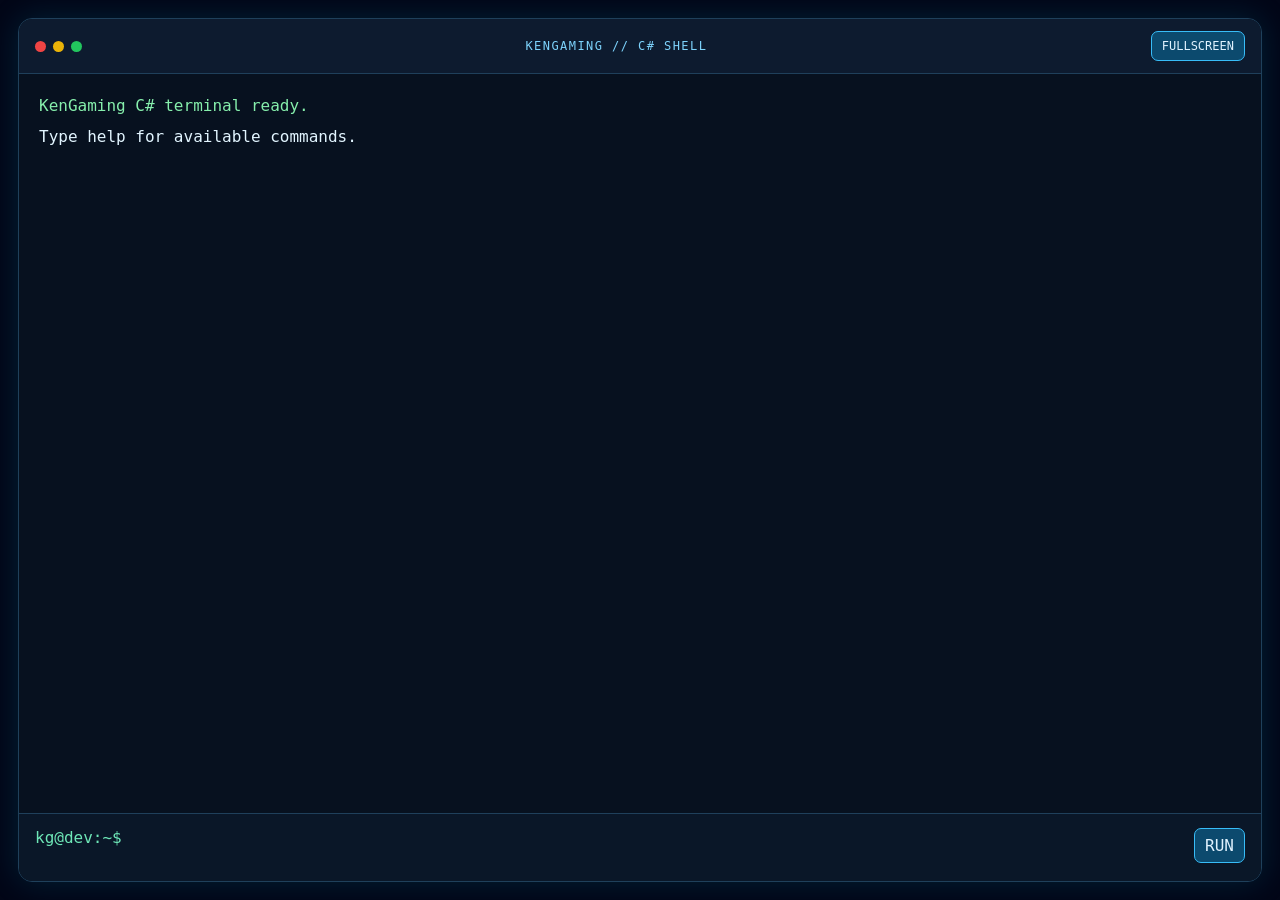
==== code-terminal/terminal.html @ 6deeb09c "Add standalone C# terminal page with fullscreen control" ====
<!doctype html>
<html lang="en">
<head>
  <meta charset="utf-8">
  <meta name="viewport" content="width=device-width, initial-scale=1">
  <title>KenGaming C# Terminal</title>
  <style>
    :root { color-scheme: dark; font-family: Consolas, "SFMono-Regular", monospace; }
    * { box-sizing: border-box; }
    body { margin: 0; min-height: 100vh; background: #020617; color: #e2f5ff; }
    .terminal { min-height: 100vh; display: flex; flex-direction: column; padding: 18px; }
    .window { flex: 1; display: flex; flex-direction: column; overflow: hidden; border: 1px solid #1f405b; border-radius: 14px; background: #07111f; box-shadow: 0 0 32px #0891b233; }
    .bar { display: flex; align-items: center; justify-content: space-between; gap: 16px; padding: 12px 16px; border-bottom: 1px solid #1f405b; background: #0d1b2f; color: #7dd3fc; font-size: 12px; letter-spacing: .12em; text-transform: uppercase; }
    .lights { display: flex; gap: 7px; }
    .lights i { width: 11px; height: 11px; border-radius: 50%; background: #22c55e; }
    .lights i:first-child { background: #ef4444; }
    .lights i:nth-child(2) { background: #eab308; }
    button { border: 1px solid #38bdf8; border-radius: 7px; padding: 7px 10px; color: #e0f2fe; background: #0c4a6e; font: inherit; cursor: pointer; }
    button:hover { background: #075985; }
    #output { flex: 1; overflow: auto; padding: 20px; white-space: pre-wrap; line-height: 1.55; }
    .line { margin: 0 0 6px; }
    .ok { color: #86efac; }
    .error { color: #fca5a5; }
    form { display: flex; gap: 10px; padding: 14px 16px 18px; border-top: 1px solid #1f405b; background: #0a1728; }
    label { color: #6ee7b7; white-space: nowrap; }
    input { min-width: 0; flex: 1; border: 0; outline: 0; color: #f8fafc; background: transparent; font: inherit; }
  </style>
</head>
<body>
  <main class="terminal">
    <section class="window" id="terminalWindow" aria-label="KenGaming C# terminal">
      <header class="bar"><span class="lights"><i></i><i></i><i></i></span><span>KenGaming // C# Shell</span><button id="fullscreenButton" type="button">FULLSCREEN</button></header>
      <div id="output" aria-live="polite"></div>
      <form id="commandForm"><label for="command">kg@dev:~$</label><input id="command" autocomplete="off" autofocus><button type="submit">RUN</button></form>
    </section>
  </main>
  <script>
    const output = document.getElementById('output');
    const input = document.getElementById('command');
    const form = document.getElementById('commandForm');
    const windowElement = document.getElementById('terminalWindow');
    const fullscreenButton = document.getElementById('fullscreenButton');
    const print = (text, className = '') => { const line = document.createElement('div'); line.className = `line ${className}`; line.textContent = text; output.appendChild(line); output.scrollTop = output.scrollHeight; };
    print('KenGaming C# terminal ready.', 'ok');
    print('Type help for available commands.');
    const commands = {
      help: () => 'help  clear  echo <text>  date  whoami  dotnet --version  exit',
      clear: () => { output.replaceChildren(); return ''; },
      date: () => new Date().toString(),
      whoami: () => 'ken',
      'dotnet --version': () => '8.0.100',
      exit: () => 'The browser terminal cannot close this tab.'
    };
    form.addEventListener('submit', event => { event.preventDefault(); const raw = input.value.trim(); if (!raw) return; print(`kg@dev:~$ ${raw}`); const [name, ...args] = raw.split(/\s+/); let result; if (name === 'echo') result = args.join(' '); else result = commands[raw] ? commands[raw]() : commands[name] ? commands[name]() : `command not found: ${name}`; if (result) print(result, result.startsWith('command not found') ? 'error' : ''); input.value = ''; input.focus(); });
    fullscreenButton.addEventListener('click', async () => { if (document.fullscreenElement) await document.exitFullscreen(); else await windowElement.requestFullscreen(); fullscreenButton.textContent = document.fullscreenElement ? 'EXIT FULLSCREEN' : 'FULLSCREEN'; });
    document.addEventListener('fullscreenchange', () => { fullscreenButton.textContent = document.fullscreenElement ? 'EXIT FULLSCREEN' : 'FULLSCREEN'; });
  </script>
</body>
</html>
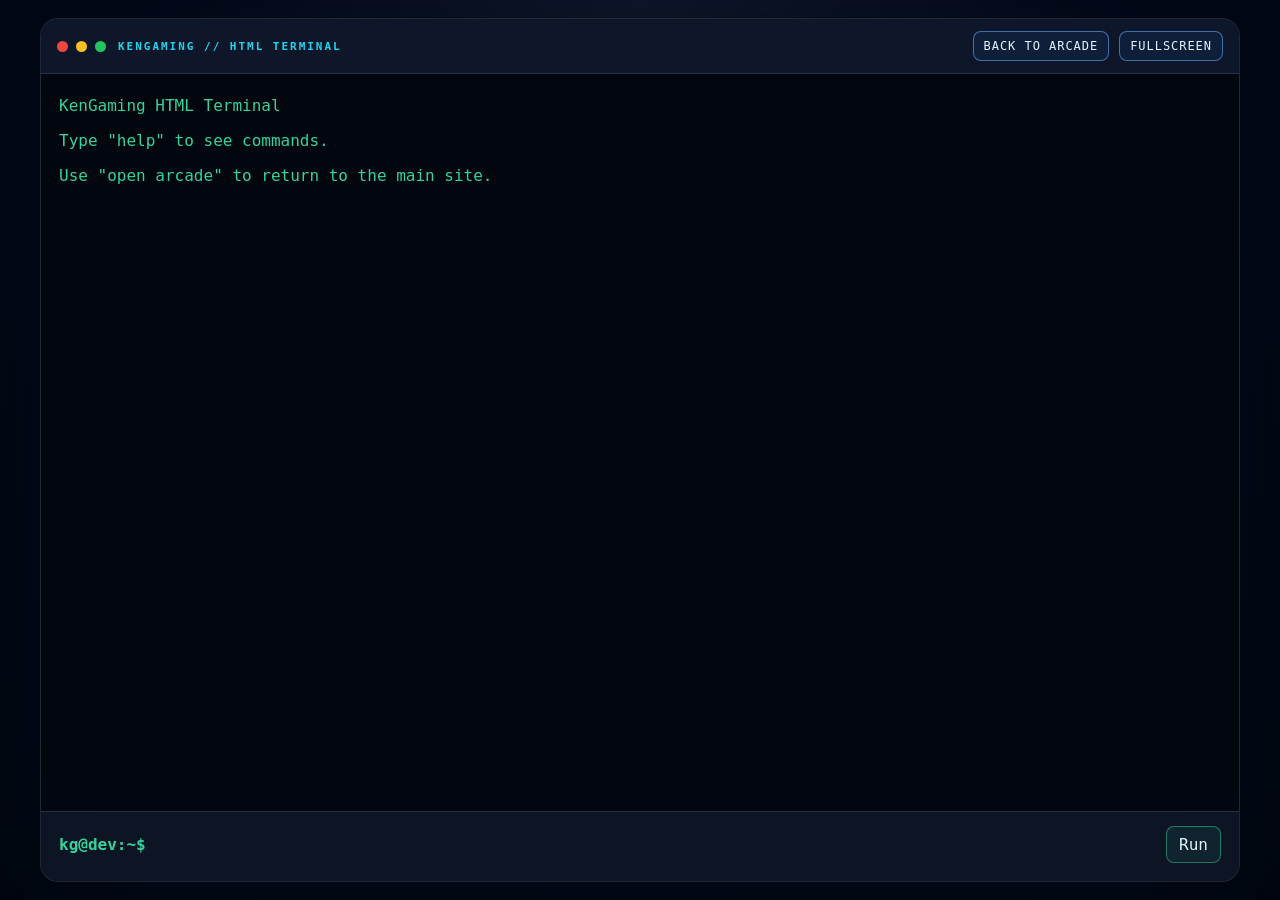
==== commit c5377b52: "Create a polished HTML web terminal page with browser commands, fullscreen support, and a return-to-" ====
--- a/code-terminal/terminal.html
+++ b/code-terminal/terminal.html
@@ -1,59 +1,336 @@
 <!doctype html>
 <html lang="en">
-<head>
-  <meta charset="utf-8">
-  <meta name="viewport" content="width=device-width, initial-scale=1">
-  <title>KenGaming C# Terminal</title>
-  <style>
-    :root { color-scheme: dark; font-family: Consolas, "SFMono-Regular", monospace; }
-    * { box-sizing: border-box; }
-    body { margin: 0; min-height: 100vh; background: #020617; color: #e2f5ff; }
-    .terminal { min-height: 100vh; display: flex; flex-direction: column; padding: 18px; }
-    .window { flex: 1; display: flex; flex-direction: column; overflow: hidden; border: 1px solid #1f405b; border-radius: 14px; background: #07111f; box-shadow: 0 0 32px #0891b233; }
-    .bar { display: flex; align-items: center; justify-content: space-between; gap: 16px; padding: 12px 16px; border-bottom: 1px solid #1f405b; background: #0d1b2f; color: #7dd3fc; font-size: 12px; letter-spacing: .12em; text-transform: uppercase; }
-    .lights { display: flex; gap: 7px; }
-    .lights i { width: 11px; height: 11px; border-radius: 50%; background: #22c55e; }
-    .lights i:first-child { background: #ef4444; }
-    .lights i:nth-child(2) { background: #eab308; }
-    button { border: 1px solid #38bdf8; border-radius: 7px; padding: 7px 10px; color: #e0f2fe; background: #0c4a6e; font: inherit; cursor: pointer; }
-    button:hover { background: #075985; }
-    #output { flex: 1; overflow: auto; padding: 20px; white-space: pre-wrap; line-height: 1.55; }
-    .line { margin: 0 0 6px; }
-    .ok { color: #86efac; }
-    .error { color: #fca5a5; }
-    form { display: flex; gap: 10px; padding: 14px 16px 18px; border-top: 1px solid #1f405b; background: #0a1728; }
-    label { color: #6ee7b7; white-space: nowrap; }
-    input { min-width: 0; flex: 1; border: 0; outline: 0; color: #f8fafc; background: transparent; font: inherit; }
-  </style>
-</head>
-<body>
-  <main class="terminal">
-    <section class="window" id="terminalWindow" aria-label="KenGaming C# terminal">
-      <header class="bar"><span class="lights"><i></i><i></i><i></i></span><span>KenGaming // C# Shell</span><button id="fullscreenButton" type="button">FULLSCREEN</button></header>
+  <head>
+    <meta charset="utf-8" />
+    <meta name="viewport" content="width=device-width, initial-scale=1" />
+    <title>KenGaming HTML Terminal</title>
+    <style>
+      :root {
+        --bg: #020817;
+        --panel: #0b1220;
+        --panel-2: #101827;
+        --line: rgba(148, 163, 184, 0.18);
+        --text: #e2f5ff;
+        --muted: #94a3b8;
+        --green: #34d399;
+        --blue: #60a5fa;
+        --pink: #ff537f;
+        --cyan: #22d3ee;
+        --purple: #8b5cf6;
+        --yellow: #fbbf24;
+      }
+
+      * { box-sizing: border-box; }
+
+      html, body {
+        margin: 0;
+        min-height: 100%;
+        background: radial-gradient(circle at top, #0f172a 0%, #020817 45%, #01060d 100%);
+        color: var(--text);
+        font-family: "Consolas", "SFMono-Regular", Menlo, Monaco, monospace;
+      }
+
+      body {
+        min-height: 100vh;
+        display: flex;
+        align-items: stretch;
+        justify-content: center;
+        padding: 18px;
+      }
+
+      .terminal-shell {
+        width: min(1200px, 100%);
+        min-height: calc(100vh - 36px);
+        display: flex;
+        flex-direction: column;
+        border: 1px solid var(--line);
+        border-radius: 18px;
+        background: rgba(9, 15, 24, 0.88);
+        box-shadow: 0 30px 80px rgba(2, 8, 23, 0.85);
+        overflow: hidden;
+      }
+
+      .terminal-bar {
+        display: flex;
+        align-items: center;
+        justify-content: space-between;
+        gap: 16px;
+        padding: 12px 16px;
+        background: rgba(15, 23, 42, 0.96);
+        border-bottom: 1px solid var(--line);
+      }
+
+      .left-cluster {
+        display: flex;
+        align-items: center;
+        gap: 12px;
+      }
+
+      .traffic {
+        display: flex;
+        align-items: center;
+        gap: 8px;
+      }
+
+      .traffic span {
+        width: 11px;
+        height: 11px;
+        border-radius: 50%;
+        display: inline-block;
+      }
+
+      .traffic span:nth-child(1) { background: #ef4444; }
+      .traffic span:nth-child(2) { background: #fbbf24; }
+      .traffic span:nth-child(3) { background: #22c55e; }
+
+      .title {
+        color: var(--cyan);
+        letter-spacing: 0.18em;
+        text-transform: uppercase;
+        font-size: 11px;
+        font-weight: 700;
+      }
+
+      .actions {
+        display: flex;
+        align-items: center;
+        gap: 10px;
+      }
+
+      .action-btn {
+        border: 1px solid rgba(96, 165, 250, 0.6);
+        background: rgba(59, 130, 246, 0.08);
+        color: var(--text);
+        padding: 7px 10px;
+        border-radius: 8px;
+        cursor: pointer;
+        font-family: inherit;
+        font-size: 12px;
+        letter-spacing: 0.08em;
+        text-transform: uppercase;
+      }
+
+      .action-btn:hover {
+        background: rgba(59, 130, 246, 0.12);
+      }
+
+      #output {
+        flex: 1;
+        width: 100%;
+        overflow: auto;
+        padding: 18px 18px 0;
+        background: rgba(2, 6, 15, 0.9);
+      }
+
+      .line {
+        margin: 0 0 8px;
+        white-space: pre-wrap;
+        word-break: break-word;
+        line-height: 1.7;
+      }
+
+      .ok { color: var(--green); }
+      .warn { color: var(--yellow); }
+      .error { color: #fca5a5; }
+      .muted { color: var(--muted); }
+      .cmd { color: var(--cyan); }
+
+      .prompt-row {
+        display: flex;
+        align-items: center;
+        gap: 10px;
+        padding: 14px 18px 18px;
+        border-top: 1px solid var(--line);
+        background: rgba(15, 23, 42, 0.8);
+      }
+
+      .prompt {
+        color: var(--green);
+        white-space: nowrap;
+        font-weight: 700;
+      }
+
+      .input-wrap {
+        flex: 1;
+        display: flex;
+        align-items: center;
+      }
+
+      input {
+        width: 100%;
+        border: none;
+        background: transparent;
+        color: var(--text);
+        font: inherit;
+        outline: none;
+      }
+
+      button[type="submit"] {
+        border: 1px solid rgba(52, 211, 153, 0.5);
+        background: rgba(52, 211, 153, 0.08);
+        color: var(--text);
+        padding: 8px 12px;
+        border-radius: 8px;
+        cursor: pointer;
+        font: inherit;
+      }
+
+      @media (max-width: 640px) {
+        .terminal-bar {
+          flex-wrap: wrap;
+        }
+
+        .actions {
+          width: 100%;
+          justify-content: flex-end;
+        }
+      }
+    </style>
+  </head>
+  <body>
+    <main class="terminal-shell" id="terminalWindow">
+      <header class="terminal-bar">
+        <div class="left-cluster">
+          <div class="traffic" aria-hidden="true">
+            <span></span><span></span><span></span>
+          </div>
+          <div class="title">KenGaming // HTML Terminal</div>
+        </div>
+
+        <div class="actions">
+          <button class="action-btn" type="button" id="backButton">Back to Arcade</button>
+          <button class="action-btn" type="button" id="fullscreenButton">Fullscreen</button>
+        </div>
+      </header>
+
       <div id="output" aria-live="polite"></div>
-      <form id="commandForm"><label for="command">kg@dev:~$</label><input id="command" autocomplete="off" autofocus><button type="submit">RUN</button></form>
-    </section>
-  </main>
-  <script>
-    const output = document.getElementById('output');
-    const input = document.getElementById('command');
-    const form = document.getElementById('commandForm');
-    const windowElement = document.getElementById('terminalWindow');
-    const fullscreenButton = document.getElementById('fullscreenButton');
-    const print = (text, className = '') => { const line = document.createElement('div'); line.className = `line ${className}`; line.textContent = text; output.appendChild(line); output.scrollTop = output.scrollHeight; };
-    print('KenGaming C# terminal ready.', 'ok');
-    print('Type help for available commands.');
-    const commands = {
-      help: () => 'help  clear  echo <text>  date  whoami  dotnet --version  exit',
-      clear: () => { output.replaceChildren(); return ''; },
-      date: () => new Date().toString(),
-      whoami: () => 'ken',
-      'dotnet --version': () => '8.0.100',
-      exit: () => 'The browser terminal cannot close this tab.'
-    };
-    form.addEventListener('submit', event => { event.preventDefault(); const raw = input.value.trim(); if (!raw) return; print(`kg@dev:~$ ${raw}`); const [name, ...args] = raw.split(/\s+/); let result; if (name === 'echo') result = args.join(' '); else result = commands[raw] ? commands[raw]() : commands[name] ? commands[name]() : `command not found: ${name}`; if (result) print(result, result.startsWith('command not found') ? 'error' : ''); input.value = ''; input.focus(); });
-    fullscreenButton.addEventListener('click', async () => { if (document.fullscreenElement) await document.exitFullscreen(); else await windowElement.requestFullscreen(); fullscreenButton.textContent = document.fullscreenElement ? 'EXIT FULLSCREEN' : 'FULLSCREEN'; });
-    document.addEventListener('fullscreenchange', () => { fullscreenButton.textContent = document.fullscreenElement ? 'EXIT FULLSCREEN' : 'FULLSCREEN'; });
-  </script>
-</body>
+
+      <form id="commandForm" class="prompt-row" autocomplete="off">
+        <label class="prompt" for="command">kg@dev:~$</label>
+        <div class="input-wrap">
+          <input id="command" type="text" spellcheck="false" autofocus />
+        </div>
+        <button type="submit">Run</button>
+      </form>
+    </main>
+
+    <script>
+      const output = document.getElementById('output');
+      const input = document.getElementById('command');
+      const form = document.getElementById('commandForm');
+      const backButton = document.getElementById('backButton');
+      const fullscreenButton = document.getElementById('fullscreenButton');
+      const terminalWindow = document.getElementById('terminalWindow');
+
+      const print = (text, className = '') => {
+        const line = document.createElement('div');
+        line.className = `line ${className}`;
+        line.textContent = text;
+        output.appendChild(line);
+        output.scrollTop = output.scrollHeight;
+      };
+
+      const banner = [
+        'KenGaming HTML Terminal',
+        'Type "help" to see commands.',
+        'Use "open arcade" to return to the main site.'
+      ];
+
+      banner.forEach(line => print(line, 'ok'));
+
+      const commands = {
+        help: () => [
+          'Available commands:',
+          '  help                 Show this menu',
+          '  clear                Clear terminal output',
+          '  ls                   List available modules',
+          '  pwd                  Show current directory',
+          '  whoami               Show current user',
+          '  date                 Show current date',
+          '  echo <text>          Print text',
+          '  dotnet --version     Show .NET SDK version',
+          '  open arcade          Return to the arcade homepage',
+          '  open terminal        Stay in this terminal',
+          '  exit                 Message about browser terminal limits'
+        ].join('\n'),
+        ls: () => 'arcade/   games/   terminal/   docs/',
+        pwd: () => '/workspace/ken-gaming',
+        whoami: () => 'ken',
+        date: () => new Date().toString(),
+        'dotnet --version': () => '8.0.100',
+        exit: () => 'This is a browser-based terminal, so it cannot quit the page itself.',
+        clear: () => {
+          output.innerHTML = '';
+          return '';
+        },
+        open: (arg) => {
+          const value = (arg || '').toLowerCase();
+          if (value === 'arcade') {
+            window.location.href = '../index.html';
+            return 'Opening arcade...';
+          }
+          if (value === 'terminal') {
+            return 'Already in the terminal.';
+          }
+          return 'Usage: open arcade';
+        }
+      };
+
+      form.addEventListener('submit', (event) => {
+        event.preventDefault();
+        const raw = input.value.trim();
+        if (!raw) {
+          input.focus();
+          return;
+        }
+
+        print(`kg@dev:~$ ${raw}`, 'cmd');
+        const [name, ...rest] = raw.split(/\s+/);
+        const value = rest.join(' ');
+        let result = '';
+
+        if (name === 'echo') {
+          result = value || '';
+        } else if (name in commands) {
+          const fn = commands[name];
+          result = typeof fn === 'function' ? fn(value) : fn;
+        } else {
+          result = `bash: ${name}: command not found`;
+          print(result, 'error');
+          input.value = '';
+          input.focus();
+          return;
+        }
+
+        if (result && result !== '') {
+          print(result, result.includes('command not found') || result.startsWith('bash:') ? 'error' : 'ok');
+        }
+
+        input.value = '';
+        input.focus();
+      });
+
+      backButton.addEventListener('click', () => {
+        window.location.href = '../index.html';
+      });
+
+      fullscreenButton.addEventListener('click', async () => {
+        try {
+          if (document.fullscreenElement) {
+            await document.exitFullscreen();
+          } else {
+            await terminalWindow.requestFullscreen();
+          }
+        } catch (error) {
+          print('Fullscreen is not available in this browser.', 'warn');
+        }
+      });
+
+      document.addEventListener('fullscreenchange', () => {
+        fullscreenButton.textContent = document.fullscreenElement ? 'Exit Fullscreen' : 'Fullscreen';
+      });
+
+      input.focus();
+    </script>
+  </body>
 </html>
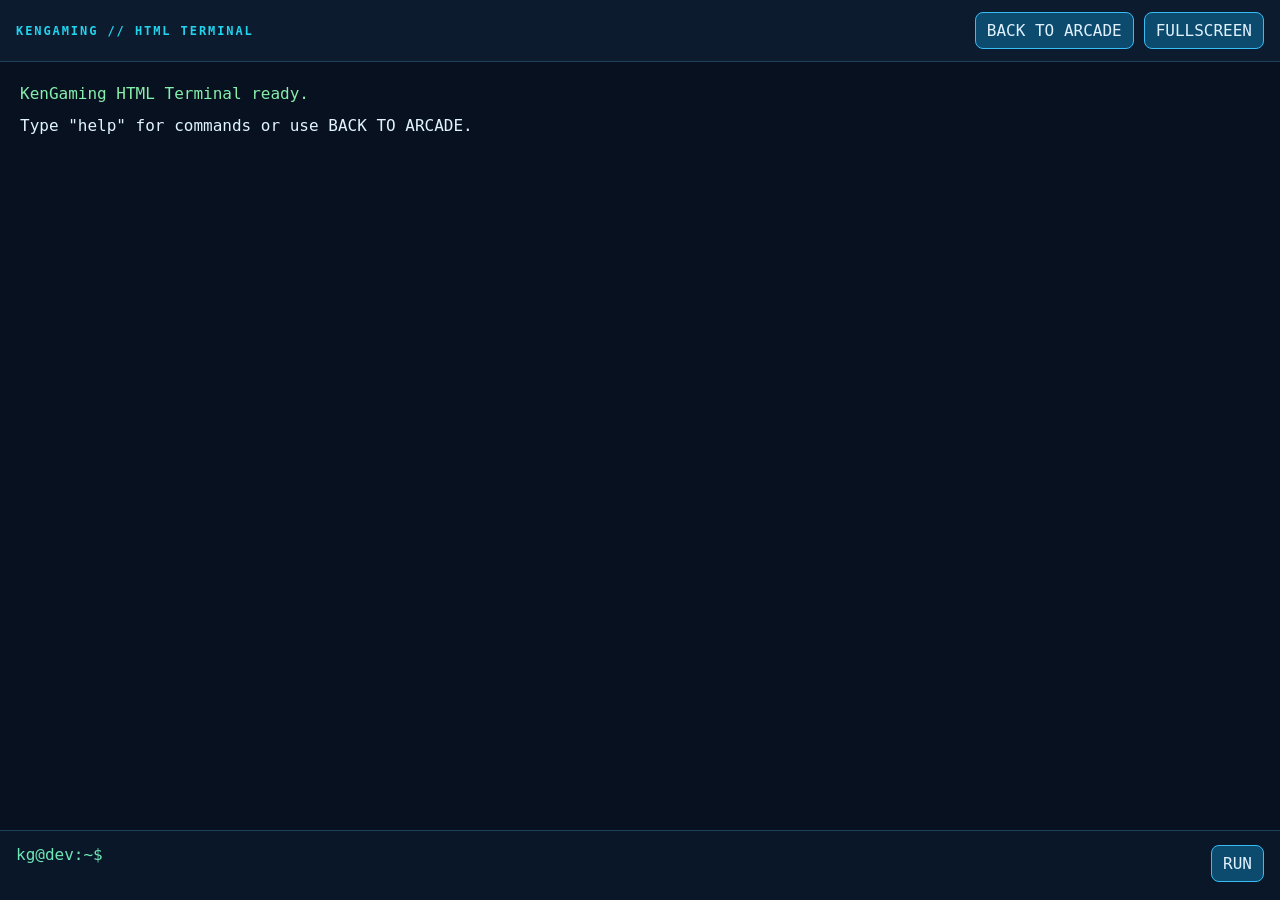
==== commit e5754bb1: "Fix terminal navigation to reliably return to the arcade from embedded and standalone views." ====
--- a/code-terminal/terminal.html
+++ b/code-terminal/terminal.html
@@ -5,212 +5,40 @@
     <meta name="viewport" content="width=device-width, initial-scale=1" />
     <title>KenGaming HTML Terminal</title>
     <style>
-      :root {
-        --bg: #020817;
-        --panel: #0b1220;
-        --panel-2: #101827;
-        --line: rgba(148, 163, 184, 0.18);
-        --text: #e2f5ff;
-        --muted: #94a3b8;
-        --green: #34d399;
-        --blue: #60a5fa;
-        --pink: #ff537f;
-        --cyan: #22d3ee;
-        --purple: #8b5cf6;
-        --yellow: #fbbf24;
-      }
-
+      :root { color-scheme: dark; font-family: Consolas, "SFMono-Regular", Menlo, monospace; }
       * { box-sizing: border-box; }
-
-      html, body {
-        margin: 0;
-        min-height: 100%;
-        background: radial-gradient(circle at top, #0f172a 0%, #020817 45%, #01060d 100%);
-        color: var(--text);
-        font-family: "Consolas", "SFMono-Regular", Menlo, Monaco, monospace;
-      }
-
-      body {
-        min-height: 100vh;
-        display: flex;
-        align-items: stretch;
-        justify-content: center;
-        padding: 18px;
-      }
-
-      .terminal-shell {
-        width: min(1200px, 100%);
-        min-height: calc(100vh - 36px);
-        display: flex;
-        flex-direction: column;
-        border: 1px solid var(--line);
-        border-radius: 18px;
-        background: rgba(9, 15, 24, 0.88);
-        box-shadow: 0 30px 80px rgba(2, 8, 23, 0.85);
-        overflow: hidden;
-      }
-
-      .terminal-bar {
-        display: flex;
-        align-items: center;
-        justify-content: space-between;
-        gap: 16px;
-        padding: 12px 16px;
-        background: rgba(15, 23, 42, 0.96);
-        border-bottom: 1px solid var(--line);
-      }
-
-      .left-cluster {
-        display: flex;
-        align-items: center;
-        gap: 12px;
-      }
-
-      .traffic {
-        display: flex;
-        align-items: center;
-        gap: 8px;
-      }
-
-      .traffic span {
-        width: 11px;
-        height: 11px;
-        border-radius: 50%;
-        display: inline-block;
-      }
-
-      .traffic span:nth-child(1) { background: #ef4444; }
-      .traffic span:nth-child(2) { background: #fbbf24; }
-      .traffic span:nth-child(3) { background: #22c55e; }
-
-      .title {
-        color: var(--cyan);
-        letter-spacing: 0.18em;
-        text-transform: uppercase;
-        font-size: 11px;
-        font-weight: 700;
-      }
-
-      .actions {
-        display: flex;
-        align-items: center;
-        gap: 10px;
-      }
-
-      .action-btn {
-        border: 1px solid rgba(96, 165, 250, 0.6);
-        background: rgba(59, 130, 246, 0.08);
-        color: var(--text);
-        padding: 7px 10px;
-        border-radius: 8px;
-        cursor: pointer;
-        font-family: inherit;
-        font-size: 12px;
-        letter-spacing: 0.08em;
-        text-transform: uppercase;
-      }
-
-      .action-btn:hover {
-        background: rgba(59, 130, 246, 0.12);
-      }
-
-      #output {
-        flex: 1;
-        width: 100%;
-        overflow: auto;
-        padding: 18px 18px 0;
-        background: rgba(2, 6, 15, 0.9);
-      }
-
-      .line {
-        margin: 0 0 8px;
-        white-space: pre-wrap;
-        word-break: break-word;
-        line-height: 1.7;
-      }
-
-      .ok { color: var(--green); }
-      .warn { color: var(--yellow); }
+      body { margin: 0; min-height: 100vh; background: #020817; color: #e2f5ff; }
+      .terminal-shell { min-height: 100vh; display: flex; flex-direction: column; background: #07111f; }
+      .terminal-bar { display: flex; align-items: center; justify-content: space-between; gap: 16px; padding: 12px 16px; border-bottom: 1px solid #1f405b; background: #0d1b2f; }
+      .title { color: #22d3ee; font-size: 12px; font-weight: 700; letter-spacing: .16em; text-transform: uppercase; }
+      .actions { display: flex; gap: 10px; }
+      button { border: 1px solid #38bdf8; border-radius: 8px; padding: 8px 11px; color: #e0f2fe; background: #0c4a6e; font: inherit; cursor: pointer; }
+      button:hover { background: #075985; }
+      #output { flex: 1; overflow: auto; padding: 20px; white-space: pre-wrap; line-height: 1.55; }
+      .line { margin: 0 0 7px; }
+      .ok { color: #86efac; }
       .error { color: #fca5a5; }
-      .muted { color: var(--muted); }
-      .cmd { color: var(--cyan); }
-
-      .prompt-row {
-        display: flex;
-        align-items: center;
-        gap: 10px;
-        padding: 14px 18px 18px;
-        border-top: 1px solid var(--line);
-        background: rgba(15, 23, 42, 0.8);
-      }
-
-      .prompt {
-        color: var(--green);
-        white-space: nowrap;
-        font-weight: 700;
-      }
-
-      .input-wrap {
-        flex: 1;
-        display: flex;
-        align-items: center;
-      }
-
-      input {
-        width: 100%;
-        border: none;
-        background: transparent;
-        color: var(--text);
-        font: inherit;
-        outline: none;
-      }
-
-      button[type="submit"] {
-        border: 1px solid rgba(52, 211, 153, 0.5);
-        background: rgba(52, 211, 153, 0.08);
-        color: var(--text);
-        padding: 8px 12px;
-        border-radius: 8px;
-        cursor: pointer;
-        font: inherit;
-      }
-
-      @media (max-width: 640px) {
-        .terminal-bar {
-          flex-wrap: wrap;
-        }
-
-        .actions {
-          width: 100%;
-          justify-content: flex-end;
-        }
-      }
+      .cmd { color: #67e8f9; }
+      form { display: flex; gap: 10px; padding: 14px 16px 18px; border-top: 1px solid #1f405b; background: #0a1728; }
+      label { color: #6ee7b7; white-space: nowrap; }
+      input { min-width: 0; flex: 1; border: 0; outline: 0; color: #f8fafc; background: transparent; font: inherit; }
+      @media (max-width: 640px) { .terminal-bar { flex-wrap: wrap; } }
     </style>
   </head>
   <body>
     <main class="terminal-shell" id="terminalWindow">
       <header class="terminal-bar">
-        <div class="left-cluster">
-          <div class="traffic" aria-hidden="true">
-            <span></span><span></span><span></span>
-          </div>
-          <div class="title">KenGaming // HTML Terminal</div>
-        </div>
-
+        <span class="title">KenGaming // HTML Terminal</span>
         <div class="actions">
-          <button class="action-btn" type="button" id="backButton">Back to Arcade</button>
-          <button class="action-btn" type="button" id="fullscreenButton">Fullscreen</button>
+          <button id="backButton" type="button">BACK TO ARCADE</button>
+          <button id="fullscreenButton" type="button">FULLSCREEN</button>
         </div>
       </header>
-
       <div id="output" aria-live="polite"></div>
-
-      <form id="commandForm" class="prompt-row" autocomplete="off">
-        <label class="prompt" for="command">kg@dev:~$</label>
-        <div class="input-wrap">
-          <input id="command" type="text" spellcheck="false" autofocus />
-        </div>
-        <button type="submit">Run</button>
+      <form id="commandForm" autocomplete="off">
+        <label for="command">kg@dev:~$</label>
+        <input id="command" type="text" spellcheck="false" autofocus />
+        <button type="submit">RUN</button>
       </form>
     </main>
 
@@ -218,9 +46,8 @@
       const output = document.getElementById('output');
       const input = document.getElementById('command');
       const form = document.getElementById('commandForm');
-      const backButton = document.getElementById('backButton');
+      const terminalWindow = document.getElementById('terminalWindow');
       const fullscreenButton = document.getElementById('fullscreenButton');
-      const terminalWindow = document.getElementById('terminalWindow');
 
       const print = (text, className = '') => {
         const line = document.createElement('div');
@@ -230,107 +57,57 @@
         output.scrollTop = output.scrollHeight;
       };
 
-      const banner = [
-        'KenGaming HTML Terminal',
-        'Type "help" to see commands.',
-        'Use "open arcade" to return to the main site.'
-      ];
+      // Resolve from this terminal document, not from the parent iframe URL.
+      // This prevents ../index.html from being resolved back to the terminal.
+      const arcadeUrl = new URL('../index.html?view=arcade#arcade', document.baseURI).href;
+      const goToArcade = () => {
+        if (window.top !== window.self) {
+          window.top.location.replace(arcadeUrl);
+        } else {
+          window.location.replace(arcadeUrl);
+        }
+      };
 
-      banner.forEach(line => print(line, 'ok'));
+      print('KenGaming HTML Terminal ready.', 'ok');
+      print('Type "help" for commands or use BACK TO ARCADE.');
 
       const commands = {
-        help: () => [
-          'Available commands:',
-          '  help                 Show this menu',
-          '  clear                Clear terminal output',
-          '  ls                   List available modules',
-          '  pwd                  Show current directory',
-          '  whoami               Show current user',
-          '  date                 Show current date',
-          '  echo <text>          Print text',
-          '  dotnet --version     Show .NET SDK version',
-          '  open arcade          Return to the arcade homepage',
-          '  open terminal        Stay in this terminal',
-          '  exit                 Message about browser terminal limits'
-        ].join('\n'),
+        help: () => 'help  clear  ls  pwd  whoami  date  echo <text>  open arcade  exit',
+        clear: () => { output.replaceChildren(); return ''; },
         ls: () => 'arcade/   games/   terminal/   docs/',
         pwd: () => '/workspace/ken-gaming',
         whoami: () => 'ken',
         date: () => new Date().toString(),
-        'dotnet --version': () => '8.0.100',
-        exit: () => 'This is a browser-based terminal, so it cannot quit the page itself.',
-        clear: () => {
-          output.innerHTML = '';
-          return '';
-        },
-        open: (arg) => {
-          const value = (arg || '').toLowerCase();
-          if (value === 'arcade') {
-            window.location.href = '../index.html';
-            return 'Opening arcade...';
-          }
-          if (value === 'terminal') {
-            return 'Already in the terminal.';
-          }
-          return 'Usage: open arcade';
-        }
+        exit: () => 'Use BACK TO ARCADE or type open arcade to leave the terminal.',
+        open: (value) => value.toLowerCase() === 'arcade' ? (goToArcade(), 'Opening arcade...') : 'Usage: open arcade'
       };
 
-      form.addEventListener('submit', (event) => {
+      form.addEventListener('submit', event => {
         event.preventDefault();
         const raw = input.value.trim();
-        if (!raw) {
-          input.focus();
-          return;
-        }
-
+        if (!raw) return;
         print(`kg@dev:~$ ${raw}`, 'cmd');
-        const [name, ...rest] = raw.split(/\s+/);
-        const value = rest.join(' ');
-        let result = '';
-
-        if (name === 'echo') {
-          result = value || '';
-        } else if (name in commands) {
-          const fn = commands[name];
-          result = typeof fn === 'function' ? fn(value) : fn;
-        } else {
-          result = `bash: ${name}: command not found`;
-          print(result, 'error');
-          input.value = '';
-          input.focus();
-          return;
-        }
-
-        if (result && result !== '') {
-          print(result, result.includes('command not found') || result.startsWith('bash:') ? 'error' : 'ok');
-        }
-
+        const [name, ...args] = raw.split(/\s+/);
+        let result;
+        if (name === 'echo') result = args.join(' ');
+        else if (name === 'dotnet' && args.join(' ') === '--version') result = '8.0.100';
+        else if (commands[name]) result = commands[name](args.join(' '));
+        else result = `bash: ${name}: command not found`;
+        if (result) print(result, result.startsWith('bash:') ? 'error' : 'ok');
         input.value = '';
         input.focus();
       });
 
-      backButton.addEventListener('click', () => {
-        window.location.href = '../index.html';
-      });
-
+      document.getElementById('backButton').addEventListener('click', goToArcade);
       fullscreenButton.addEventListener('click', async () => {
         try {
-          if (document.fullscreenElement) {
-            await document.exitFullscreen();
-          } else {
-            await terminalWindow.requestFullscreen();
-          }
-        } catch (error) {
-          print('Fullscreen is not available in this browser.', 'warn');
-        }
+          if (document.fullscreenElement) await document.exitFullscreen();
+          else await terminalWindow.requestFullscreen();
+        } catch { print('Fullscreen is not available in this browser.', 'error'); }
       });
-
       document.addEventListener('fullscreenchange', () => {
-        fullscreenButton.textContent = document.fullscreenElement ? 'Exit Fullscreen' : 'Fullscreen';
+        fullscreenButton.textContent = document.fullscreenElement ? 'EXIT FULLSCREEN' : 'FULLSCREEN';
       });
-
-      input.focus();
     </script>
   </body>
 </html>
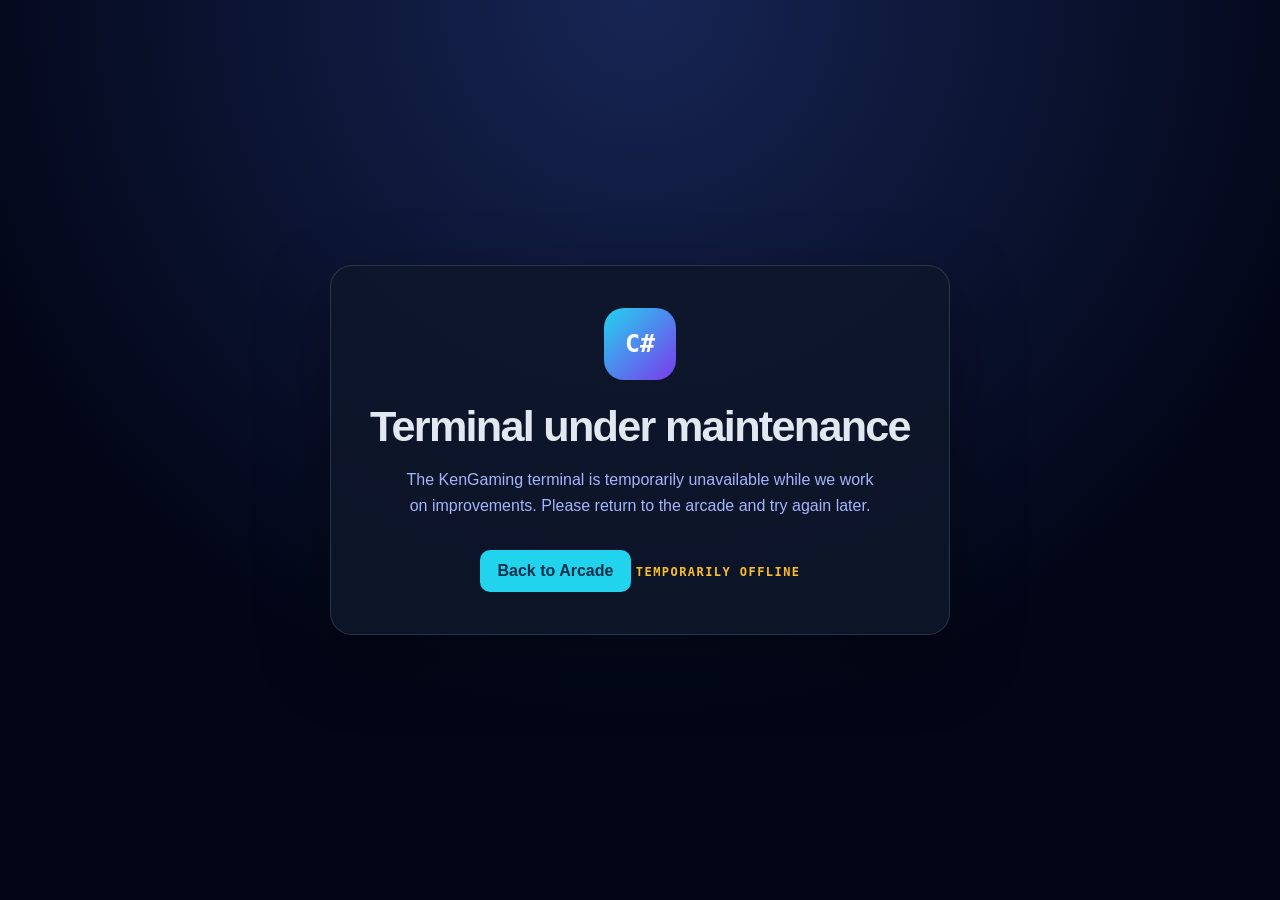
==== commit 02d31d6f: "Disable the entire terminal page and show a maintenance notice" ====
--- a/code-terminal/terminal.html
+++ b/code-terminal/terminal.html
@@ -3,111 +3,27 @@
   <head>
     <meta charset="utf-8" />
     <meta name="viewport" content="width=device-width, initial-scale=1" />
-    <title>KenGaming HTML Terminal</title>
+    <title>KenGaming Terminal — Under Maintenance</title>
     <style>
-      :root { color-scheme: dark; font-family: Consolas, "SFMono-Regular", Menlo, monospace; }
+      :root { color-scheme: dark; font-family: "DM Sans", Arial, sans-serif; }
       * { box-sizing: border-box; }
-      body { margin: 0; min-height: 100vh; background: #020817; color: #e2f5ff; }
-      .terminal-shell { min-height: 100vh; display: flex; flex-direction: column; background: #07111f; }
-      .terminal-bar { display: flex; align-items: center; justify-content: space-between; gap: 16px; padding: 12px 16px; border-bottom: 1px solid #1f405b; background: #0d1b2f; }
-      .title { color: #22d3ee; font-size: 12px; font-weight: 700; letter-spacing: .16em; text-transform: uppercase; }
-      .actions { display: flex; gap: 10px; }
-      button { border: 1px solid #38bdf8; border-radius: 8px; padding: 8px 11px; color: #e0f2fe; background: #0c4a6e; font: inherit; cursor: pointer; }
-      button:hover { background: #075985; }
-      #output { flex: 1; overflow: auto; padding: 20px; white-space: pre-wrap; line-height: 1.55; }
-      .line { margin: 0 0 7px; }
-      .ok { color: #86efac; }
-      .error { color: #fca5a5; }
-      .cmd { color: #67e8f9; }
-      form { display: flex; gap: 10px; padding: 14px 16px 18px; border-top: 1px solid #1f405b; background: #0a1728; }
-      label { color: #6ee7b7; white-space: nowrap; }
-      input { min-width: 0; flex: 1; border: 0; outline: 0; color: #f8fafc; background: transparent; font: inherit; }
-      @media (max-width: 640px) { .terminal-bar { flex-wrap: wrap; } }
+      body { margin: 0; min-height: 100vh; display: grid; place-items: center; padding: 24px; background: radial-gradient(circle at top, #172554, #020617 65%); color: #e2e8f0; }
+      .maintenance { width: min(620px, 100%); padding: 42px 32px; text-align: center; border: 1px solid rgba(148, 163, 184, .22); border-radius: 22px; background: rgba(15, 23, 42, .86); box-shadow: 0 24px 70px rgba(0, 0, 0, .35); }
+      .icon { display: grid; place-items: center; width: 72px; height: 72px; margin: 0 auto 22px; border-radius: 20px; background: linear-gradient(135deg, #22d3ee, #7c3aed); color: white; font: 700 25px Consolas, monospace; }
+      h1 { margin: 0; font-size: clamp(1.8rem, 5vw, 2.7rem); letter-spacing: -.04em; }
+      p { margin: 16px auto 26px; max-width: 480px; color: #a5b4fc; line-height: 1.65; }
+      a { display: inline-block; border-radius: 10px; padding: 12px 18px; background: #22d3ee; color: #082f49; font-weight: 700; text-decoration: none; }
+      a:hover { background: #67e8f9; }
+      .status { display: inline-block; margin-top: 20px; color: #fbbf24; font: 700 12px Consolas, monospace; letter-spacing: .12em; text-transform: uppercase; }
     </style>
   </head>
   <body>
-    <main class="terminal-shell" id="terminalWindow">
-      <header class="terminal-bar">
-        <span class="title">KenGaming // HTML Terminal</span>
-        <div class="actions">
-          <button id="backButton" type="button">BACK TO ARCADE</button>
-          <button id="fullscreenButton" type="button">FULLSCREEN</button>
-        </div>
-      </header>
-      <div id="output" aria-live="polite"></div>
-      <form id="commandForm" autocomplete="off">
-        <label for="command">kg@dev:~$</label>
-        <input id="command" type="text" spellcheck="false" autofocus />
-        <button type="submit">RUN</button>
-      </form>
+    <main class="maintenance" aria-labelledby="maintenance-title">
+      <div class="icon" aria-hidden="true">C#</div>
+      <h1 id="maintenance-title">Terminal under maintenance</h1>
+      <p>The KenGaming terminal is temporarily unavailable while we work on improvements. Please return to the arcade and try again later.</p>
+      <a href="../index.html?view=arcade#arcade">Back to Arcade</a>
+      <div class="status">Temporarily offline</div>
     </main>
-
-    <script>
-      const output = document.getElementById('output');
-      const input = document.getElementById('command');
-      const form = document.getElementById('commandForm');
-      const terminalWindow = document.getElementById('terminalWindow');
-      const fullscreenButton = document.getElementById('fullscreenButton');
-
-      const print = (text, className = '') => {
-        const line = document.createElement('div');
-        line.className = `line ${className}`;
-        line.textContent = text;
-        output.appendChild(line);
-        output.scrollTop = output.scrollHeight;
-      };
-
-      // Resolve from this terminal document, not from the parent iframe URL.
-      // This prevents ../index.html from being resolved back to the terminal.
-      const arcadeUrl = new URL('../index.html?view=arcade#arcade', document.baseURI).href;
-      const goToArcade = () => {
-        if (window.top !== window.self) {
-          window.top.location.replace(arcadeUrl);
-        } else {
-          window.location.replace(arcadeUrl);
-        }
-      };
-
-      print('KenGaming HTML Terminal ready.', 'ok');
-      print('Type "help" for commands or use BACK TO ARCADE.');
-
-      const commands = {
-        help: () => 'help  clear  ls  pwd  whoami  date  echo <text>  open arcade  exit',
-        clear: () => { output.replaceChildren(); return ''; },
-        ls: () => 'arcade/   games/   terminal/   docs/',
-        pwd: () => '/workspace/ken-gaming',
-        whoami: () => 'ken',
-        date: () => new Date().toString(),
-        exit: () => 'Use BACK TO ARCADE or type open arcade to leave the terminal.',
-        open: (value) => value.toLowerCase() === 'arcade' ? (goToArcade(), 'Opening arcade...') : 'Usage: open arcade'
-      };
-
-      form.addEventListener('submit', event => {
-        event.preventDefault();
-        const raw = input.value.trim();
-        if (!raw) return;
-        print(`kg@dev:~$ ${raw}`, 'cmd');
-        const [name, ...args] = raw.split(/\s+/);
-        let result;
-        if (name === 'echo') result = args.join(' ');
-        else if (name === 'dotnet' && args.join(' ') === '--version') result = '8.0.100';
-        else if (commands[name]) result = commands[name](args.join(' '));
-        else result = `bash: ${name}: command not found`;
-        if (result) print(result, result.startsWith('bash:') ? 'error' : 'ok');
-        input.value = '';
-        input.focus();
-      });
-
-      document.getElementById('backButton').addEventListener('click', goToArcade);
-      fullscreenButton.addEventListener('click', async () => {
-        try {
-          if (document.fullscreenElement) await document.exitFullscreen();
-          else await terminalWindow.requestFullscreen();
-        } catch { print('Fullscreen is not available in this browser.', 'error'); }
-      });
-      document.addEventListener('fullscreenchange', () => {
-        fullscreenButton.textContent = document.fullscreenElement ? 'EXIT FULLSCREEN' : 'FULLSCREEN';
-      });
-    </script>
   </body>
 </html>
